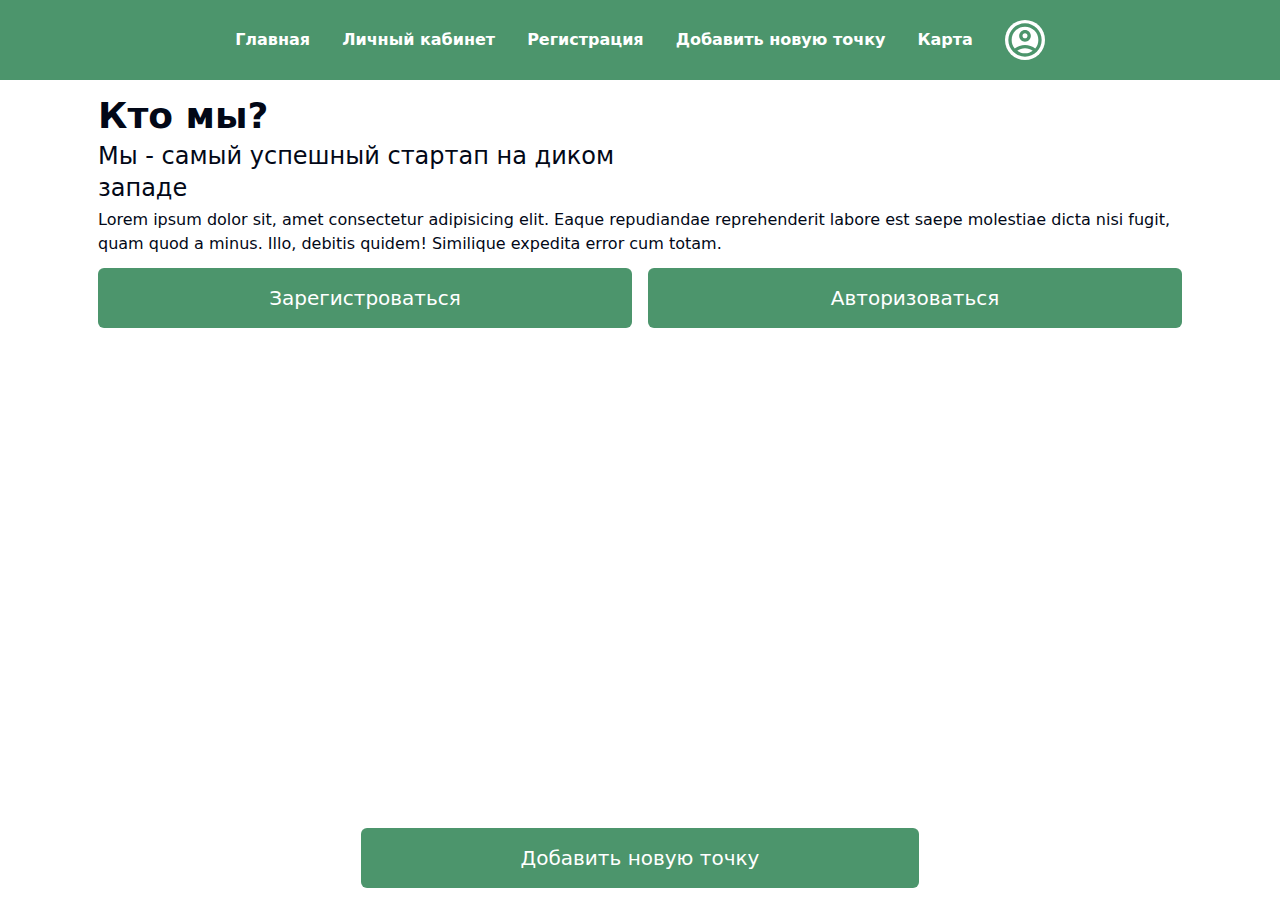
==== index.html @ 66438ab8 "first commit" ====
<!DOCTYPE html>
<html lang="ru">
<head>
    <meta charset="UTF-8" />
    <meta
      name="viewport"
      content="width=device-width, initial-scale=1.0, maximum-scale=1"
    />
    <script src="/jquery.js"></script>
    <link rel="stylesheet" href="/bootstrap.css" />
    <script src="/tailwindcss.js"></script>
    <style type="text/tailwindcss">
      @layer utilities {
        .content-auto {
          content-visibility: auto;
        }
      }
    </style>
     <link rel="stylesheet" href="/style.css" />

    <title>Приложение</title>
</head>
<body>
    <!-- НАЧАЛО МЕНЮ -->
    <header class="bg-green overflow-scroll ">
        <div class="container-md">
                <div class="menu">
                    <ul class=" d-flex align-items-center xl:justify-center bg-green py-3">
                        <li><a class="dropdown-item " href="/">Главная</a></li>
                        <li><a class="dropdown-item" href="/lk">Личный кабинет</a></li>
                        <li><a class="dropdown-item" href="/registration">Регистрация</a></li>
                        <li><a class="dropdown-item" href="/new-point">Добавить новую точку</a></li>
                        <li><a class="dropdown-item" href="/map">Карта</a></li>
                        <li id="profileImg"><a class="dropdown-item" href="/profile"><img src="/img/account_circle.svg" alt=""></a></li>
                    </ul>
                </div>
        </div>
    </header>
    <!--КОНЕЦ МЕНЮ -->


    <div class="container-md  my-3 md:my-10">
        
          <div class="text-headers mx-3 flex flex-col justify-between">
            <h1 class="text-4xl font-semibold mr-2 ">Кто мы?</h1>
            <h2 class="text-2xl font-medium  my-1 w-6/12"> Мы - самый успешный стартап на диком западе</h2>
            <p>Lorem ipsum dolor sit, amet consectetur adipisicing elit. Eaque repudiandae reprehenderit labore est saepe molestiae dicta nisi fugit, quam quod a minus. Illo, debitis quidem! Similique expedita error cum totam.  
            </p>

            <div class="text-wrapper  flex flex-col md:flex-row justify-between mt-2 ">
            <a class="md:w-full text-center rounded-md py-3 px-5 my-1 md:my-0 md:me-2 bg-green d-block text-white text-xl md:text-xl" href="/auth/registr">Зарегистроваться</a>
        
            <a class="md:w-full  d-block text-center rounded-md py-3 px-5 my-1 md:my-0 md:ml-2 bg-green text-white text-xl md:text-xl" href="/auth/login">Авторизоваться</a>
          </div>
            
        </div>
        <div id="map">
            <iframe width="100%" height="400px" src="https://yandex.ru/map-widget/v1/?um=constructor%3Aede39a4da56ff7561150eac567b6566f8f135eb133ae804ed6a571321b0efcda&amp;source=constructor"></iframe>
        </div>
        <a class="ml-3 d-block  md:w-1/2 text-center rounded-md py-3 px-5 md:mx-auto bg-green text-white text-xl md:text-xl" href="/new-point">Добавить новую точку</a>

      </div>


<script src="/main.js"></script>
</body>
</html>
---- style.css ----
:root {
    --bs-blue: #0d6efd;
    --bs-black: #000000;
    --bs-indigo: #6610f2;
    --bs-purple: #6f42c1;
    --bs-pink: #d63384;
    --bs-red: #E30611;
    --bs-orange: #fd7e14;
    --bs-yellow: #ffc107;
    --bs-green: #4C956C;
    --bs-teal: #20c997;
    --bs-cyan: #0dcaf0;
    --bs-white: #fff;
    --bs-gray: #F6F6F6;
    --bs-gray-dark: #343a40;
    --bs-primary: #0d6efd;
    --bs-secondary: #6c757d;
    --bs-success: #198754;
    --bs-info: #0dcaf0;
    --bs-warning: #ffc107;
    --bs-danger: #dc3545;
    --bs-light: #f8f9fa;
    --bs-dark: #212529;
    --bs-font-sans-serif: system-ui, -apple-system, "Segoe UI", Roboto, "Helvetica Neue", Arial, "Noto Sans", "Liberation Sans", sans-serif, "Apple Color Emoji", "Segoe UI Emoji", "Segoe UI Symbol", "Noto Color Emoji";
    --bs-font-monospace: SFMono-Regular, Menlo, Monaco, Consolas, "Liberation Mono", "Courier New", monospace;
    --bs-gradient: linear-gradient(180deg, rgba(255, 255, 255, 0.15), rgba(255, 255, 255, 0));
  }
  
  *,
  *::before,
  *::after {
    box-sizing: border-box;
  }

.menu ul{
    list-style-type: none;
    padding-left: 0;
    margin-bottom: 0;
}
.menu li a{
    color: var(--bs-white); 
    font-weight: 700;
}
#map {
    margin: 3rem 1rem ;
    max-height: 500px!important;
    max-width: 100%!important;
}
#map iframe {
    width: 100%!important;
    height: 400px!important;
}
#profileImg img {
    background-color: var(--bs-white);
    width: 40px;
    border-radius: 50%;
    min-height: 1.5rem;
}

.input-file {
	position: relative;
	display: inline-block;
} 
.input-file input[type=file] {
	position: absolute;
	z-index: -1;
	opacity: 0;
	display: block;
	width: 0;
	height: 0;
}
.input-file input[type=file]:disabled + .input-file-btn {
	background-color: #eee;
}
.input-file-text {
	padding: 0 10px;
	line-height: 40px;
	display: inline-block;
}
.form-change-photo {
    text-align: center;
}
.form-change-photo img {
    width: 200px;
    cursor: pointer;
}
.change-name-wrapper img{
    max-width: 20px;
    cursor: pointer;
}
.change-name-wrapper span{ 
    display: inline-block;
    /* height: 2rem; */
    margin-top: .2rem;
    padding: .4rem 1.4rem;
    border: 2px solid transparent;
}
input {
    border: 2px solid var(--bs-black);
    padding: .5rem 1rem!important;
    border-radius: .5rem;
}
#nameChanger {
    font-weight: 600;
    font-size: 1.25rem;
    line-height: 1.75rem;
}
.table-header {
    box-shadow: 0px 2px 2px 0px #00000040;
}
.table-row-custom {

    border: 2px solid #E0E0E0!important;
}
#pointStatus {
    border-left: 3px solid #D9D9D9;
}

textarea {
    border: 2px solid var(--bs-black);
    
    padding: .5rem 1rem!important;
    border-radius: .5rem;
    max-width: 100%;
    max-height: 300px;
}
select {
    background: transparent;
    -webkit-appearance: none;
    -moz-appearance: none;
    -ms-appearance: none;
    appearance: none;
    border: 2px solid var(--bs-black);
    padding: .5rem 1rem ;
    border-radius: .5rem;
    background-image: url('/img/dropdown.svg');
    background-repeat: no-repeat;
    background-position: top 55% right 1rem;
    min-width: 100px;
}



@media screen and (min-width: 997px) {
   
}



@media screen and (max-width: 996.9px) {
    .form-change-photo img {
        width: 120px;
    }
    .menu ul li{
        padding: .3rem .5rem;
        background-color: var(--bs-white);
        border-radius: .5rem;
        margin: 0 .5rem;
    }
    #profileImg {
        margin-right: 1rem;
    }

    #profileImg img {
        background-color: var(--bs-white);
        width: 40px;
        border-radius: 50%;
        min-height: 2rem;
        margin-right: 1rem;
    }
    #profileImg .dropdown-item  {
        padding:0;
        margin-right: 1rem;
    }

    .menu li a{
        color: var(--bs-black); 
    }
    
}
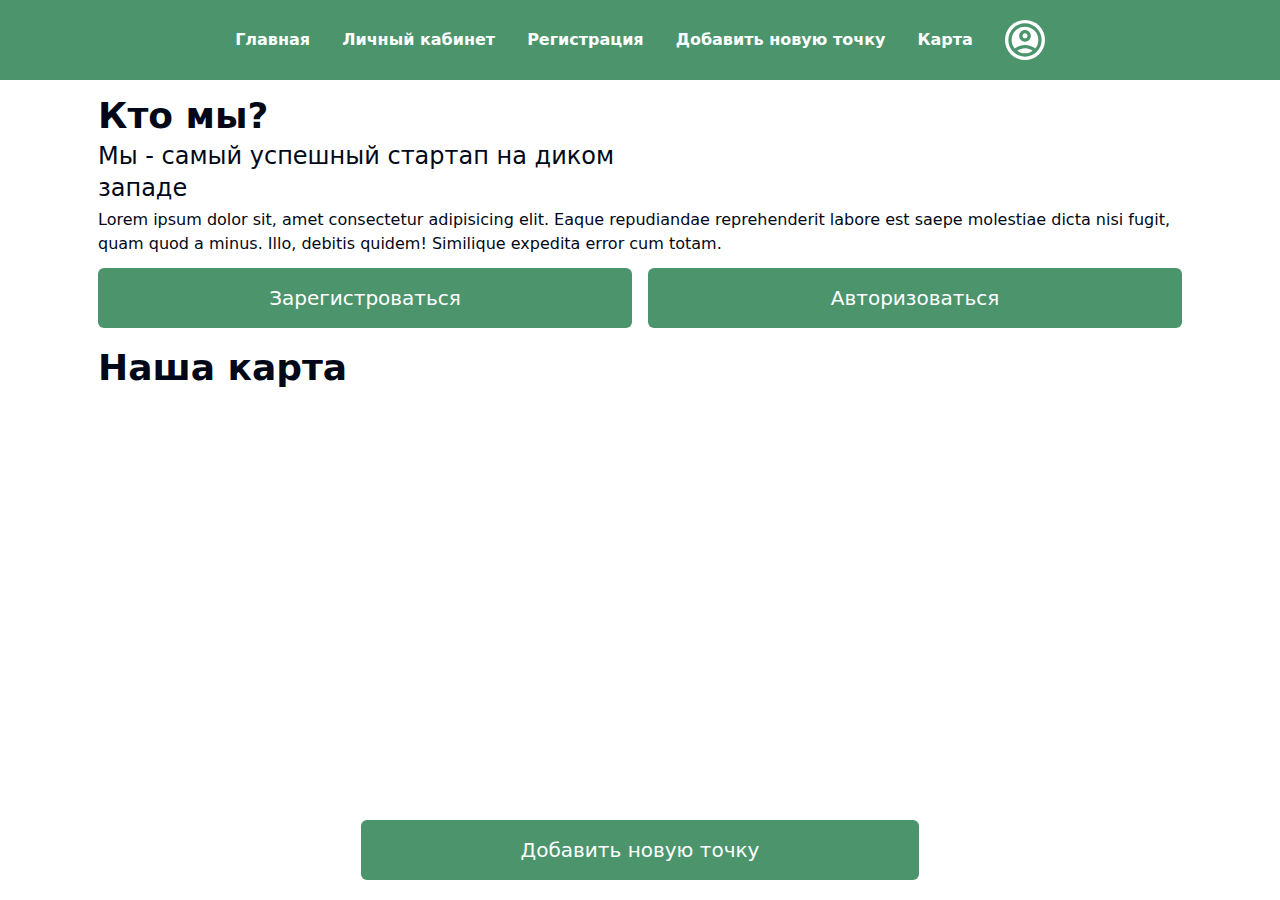
==== commit 7b719b2f: "feat: added card-page for roles" ====
--- a/index.html
+++ b/index.html
@@ -54,9 +54,15 @@
           </div>
             
         </div>
-        <div id="map">
+        <!-- НАЧАЛО КАРТЫ -->
+        <div class="map mx-3 my-3 md:my-10">
+          <div class="map-title my-3 font-semibold text-2xl md:text-4xl">Наша карта</div>
+          <div id="map">
             <iframe width="100%" height="400px" src="https://yandex.ru/map-widget/v1/?um=constructor%3Aede39a4da56ff7561150eac567b6566f8f135eb133ae804ed6a571321b0efcda&amp;source=constructor"></iframe>
+          </div>
         </div>
+        
+        <!-- КОНЕЦ КАРТЫ -->
         <a class="ml-3 d-block  md:w-1/2 text-center rounded-md py-3 px-5 md:mx-auto bg-green text-white text-xl md:text-xl" href="/new-point">Добавить новую точку</a>
 
       </div>
--- a/style.css
+++ b/style.css
@@ -42,7 +42,8 @@
     font-weight: 700;
 }
 #map {
-    margin: 3rem 1rem ;
+    /* поменял margin */
+    margin: 1rem .5rem; 
     max-height: 500px!important;
     max-width: 100%!important;
 }
@@ -50,6 +51,7 @@
     width: 100%!important;
     height: 400px!important;
 }
+
 #profileImg img {
     background-color: var(--bs-white);
     width: 40px;
@@ -105,6 +107,14 @@
     font-size: 1.25rem;
     line-height: 1.75rem;
 }
+.table-wrapper {
+    border: 2px solid var(--bs-gray);
+    border-radius: .5rem;
+}
+header::-webkit-scrollbar {
+    display: none;
+}
+
 .table-header {
     box-shadow: 0px 2px 2px 0px #00000040;
 }
@@ -139,8 +149,6 @@
     min-width: 100px;
 }
 
-
-
 @media screen and (min-width: 997px) {
    
 }
@@ -177,4 +185,32 @@
         color: var(--bs-black); 
     }
     
-}+}
+
+/* новые правки */
+.one-photo {
+    max-height: 500px;
+}
+.one-photo img, .two-photo img {
+    width: 100%;
+    object-fit: cover;
+    height: auto;
+}
+.one-photo img {
+    /* для максимальной высоты одинарной фотки */
+    max-height: 500px;
+    /* для соотношения сторон одинарной фотки */
+    aspect-ratio: 24 / 9;
+}
+.two-photo img {
+    /* для максимальной высоты двойной фотки */
+    max-height: 500px;
+    /* для соотношения сторон двойной фотки */
+    aspect-ratio: 1 / 1;
+}
+
+.message-no-input {
+    border: 2px solid var(--bs-black);
+    padding: .5rem 1rem!important;
+    border-radius: .5rem;
+}
